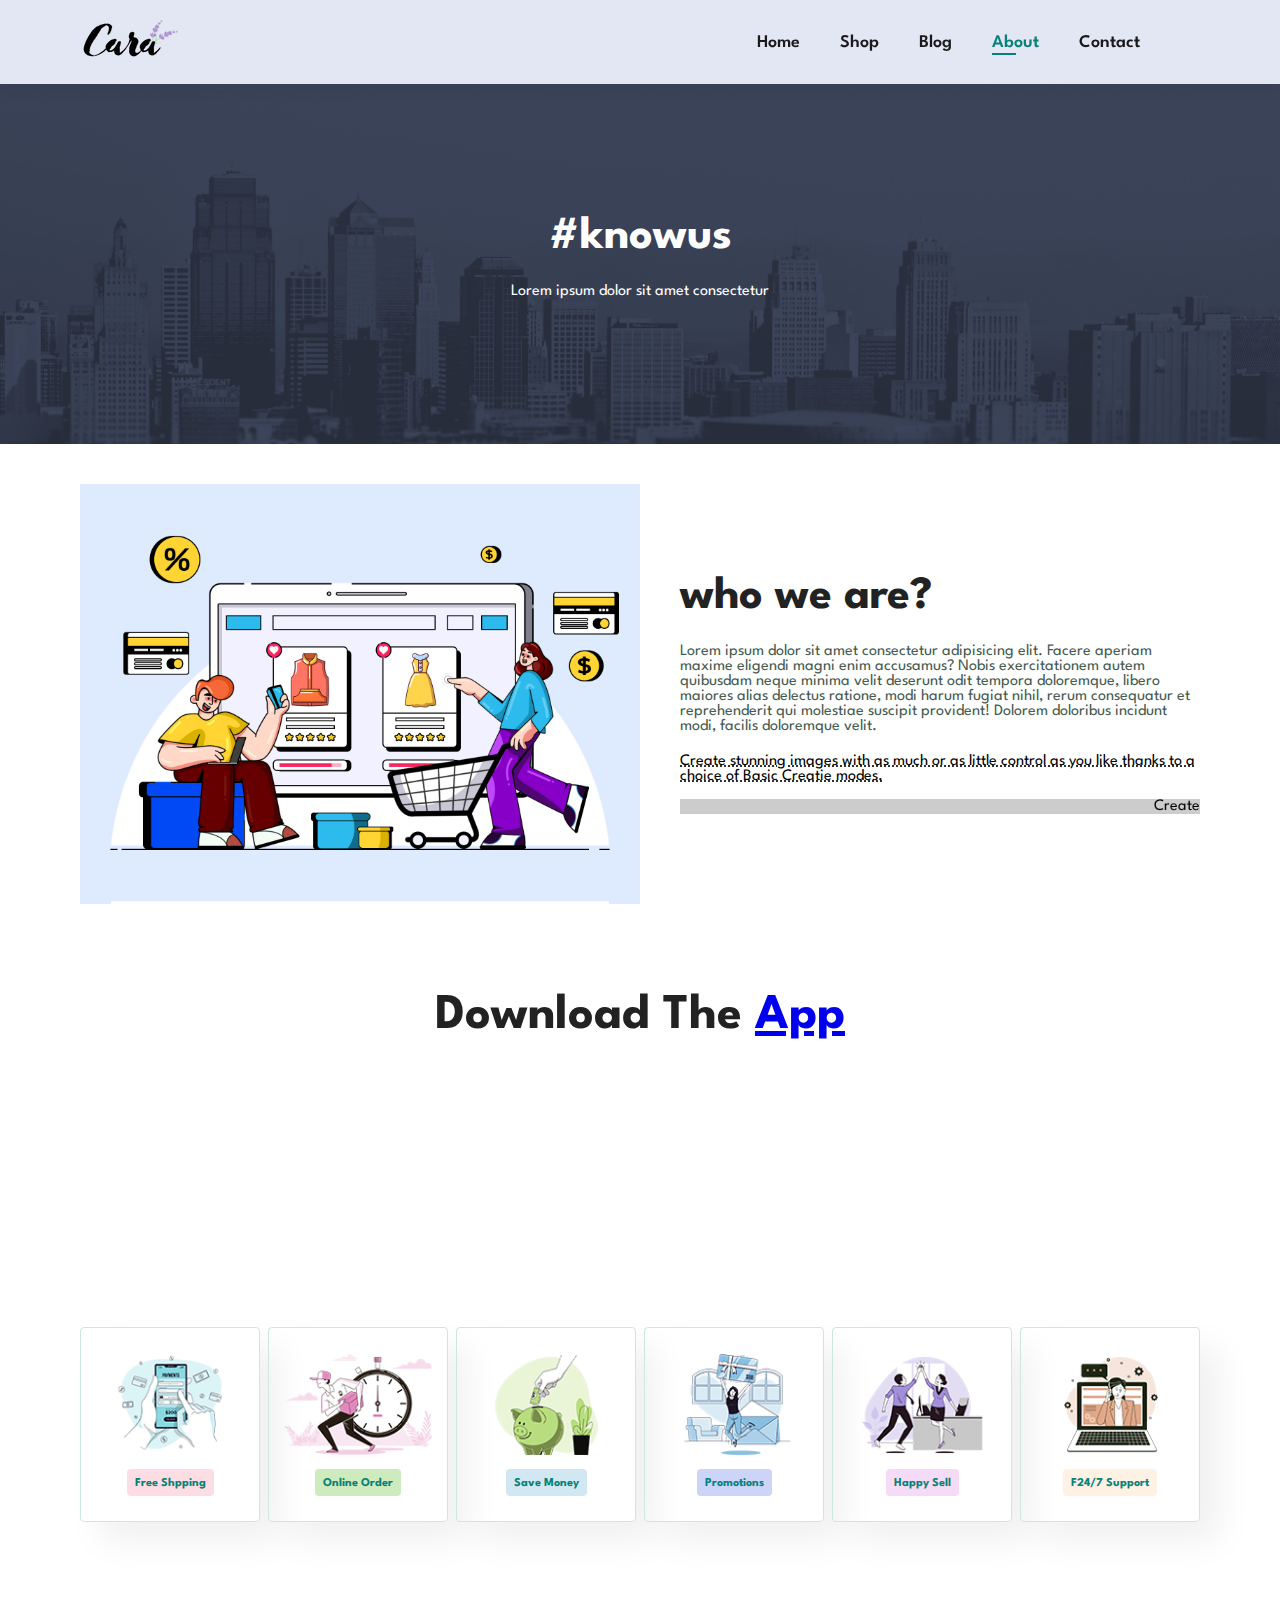
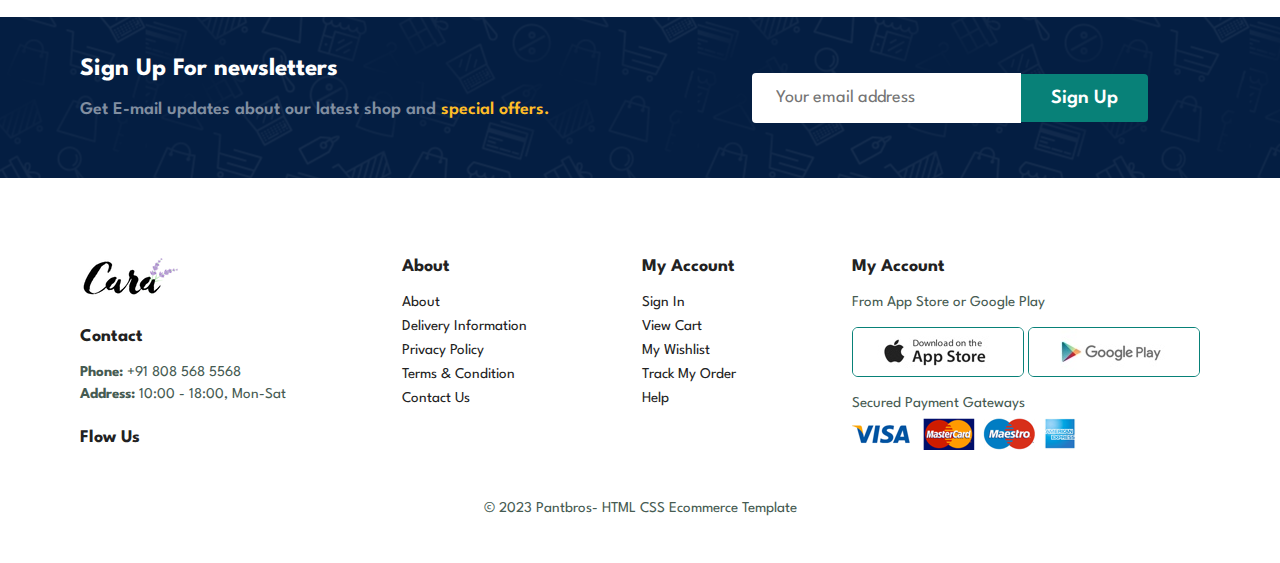
==== about.html @ df1c9604 "2 Pages added" ====
<!DOCTYPE html>
<html lang="en">
<head>
    <meta charset="UTF-8">
    <meta name="viewport" content="width=device-width, initial-scale=1.0">
    <title>Ecommerce Website</title>
    <link rel="stylesheet" href="https://cdnjs.cloudflare.com/ajax/libs/font-awesome/6.4.2/css/all.min.css" integrity="sha512-z3gLpd7yknf1YoNbCzqRKc4qyor8gaKU1qmn+CShxbuBusANI9QpRohGBreCFkKxLhei6S9CQXFEbbKuqLg0DA==" crossorigin="anonymous" referrerpolicy="no-referrer" />
    <link rel="stylesheet" href="assets/css/style.css">
    <link rel="stylesheet" href="assets/css/common.css">
    <link rel="stylesheet" href="assets/css/responsive.css">
</head>
<body>
    <!-- header -->
    <section id="header">
        <a href="#"><img src="assets/images/logo.png" alt="logo" class="logo"></a>
        <div>
            <ul id="navbar">
                <li><a href="index.html">Home</a></li>
                <li><a href="shop.html">Shop</a></li>
                <li><a href="blog.html">Blog</a></li>
                <li><a class="active" href="about.html">About</a></li>
                <li><a href="contact.html">Contact</a></li>
                <li><a href="cart.html"><i class="fa-solid fa-bag-shopping"></i></a></li>
                <a id="close"><i class="fa-solid fa-xmark"></i></a>
            </ul>
        </div>
        
        <div id="mobile">
            <a href="cart.html"><i class="fa-solid fa-bag-shopping"></i></a>
            <i class="fa-solid fa-bars" id="bar"></i>
        </div>
    </section>
    <!-- header /-->
    
    <!-- hero  -->
    <section id="pageHeader" class="about-header">
        <h2>#knowus</h2>
        <p>Lorem ipsum dolor sit amet consectetur</p>
    </section>
    <!-- hero  /-->
    
    <!-- about main content -->
    <section id="about-head" class="theme-p1">
        <img src="assets/images/about/a6.jpg" alt="a6">
        <div>
           <h2>who we are?</h2>
           <p>Lorem ipsum dolor sit amet consectetur adipisicing elit. Facere aperiam maxime eligendi magni enim accusamus? Nobis exercitationem autem quibusdam neque minima velit deserunt odit tempora doloremque, libero maiores alias delectus ratione, modi harum fugiat nihil, rerum consequatur et reprehenderit qui molestiae suscipit provident! Dolorem doloribus incidunt modi, facilis doloremque velit.</p>
           <abbr title="">
            Create stunning images with as much or as little control as you like thanks to a choice of Basic Creatie modes.
           </abbr> 
           <br>
           <br>
           <marquee bgcolor="#ccc" loops="-1" scrollamount="5" width="100%">Create stunning images with as much or as little control as you like thanks to a choice of Basic Creatie modes.</marquee>
        </div>
    </section>
    <!-- about main content /-->
    
    <!-- about app -->
    <section id="about-app" class="theme-p1">
        <h1>Download The <a href="#">App</a></h1>
        <div class="video">
            <video autoplay muted loop src="assets/images/about/1.mp4"></video>
        </div>
    </section>
    <!-- about app /-->

    <!-- features -->
    <section id="features" class="theme-p1">
        <div class="fe-box">
            <img src="assets/images/features/f1.png" alt="f1">
            <h6>Free Shpping</h6>
        </div>
        <div class="fe-box">
            <img src="assets/images/features/f2.png" alt="f2">
            <h6>Online Order</h6>
        </div>
        <div class="fe-box">
            <img src="assets/images/features/f3.png" alt="f3">
            <h6>Save Money</h6>
        </div>
        <div class="fe-box">
            <img src="assets/images/features/f4.png" alt="f4">
            <h6>Promotions</h6>
        </div>
        <div class="fe-box">
            <img src="assets/images/features/f5.png" alt="f5">
            <h6>Happy Sell</h6>
        </div>
        <div class="fe-box">
            <img src="assets/images/features/f6.png" alt="f6">
            <h6>F24/7 Support</h6>
        </div>
    </section>
    <!-- features /-->
    
    <!-- newsletter -->
    <section id="newsletter" class="theme-p1 theme-m1">
        <div class="newstext">
            <h4>Sign Up For newsletters</h4>
            <p>Get E-mail updates about our latest shop and <span>special offers.</span></p>
        </div>
        <div class="form">
            <input type="text" placeholder="Your email address"><button class="normal">Sign Up</button>
        </div>
    </section>
    <!-- newsletter /-->
    <!-- footer -->
    <section class="theme-p1">
        <footer>
            <div class="col">
                <img src="assets/images/logo.png" alt="logo" class="logo">
                <h4>Contact</h4>
                <p><strong>Phone:</strong> +91 808 568 5568</p>
                <p><strong>Address:</strong> 10:00 - 18:00, Mon-Sat</p>
                <div class="follow">
                    <h4>Flow Us</h4>
                    <div class="icon">
                        <i class="fa-brands fa-facebook"></i>
                        <i class="fa-brands fa-twitter"></i>
                        <i class="fa-brands fa-instagram"></i>
                        <i class="fa-brands fa-pinterest"></i>
                        <i class="fa-brands fa-youtube"></i>
                    </div>
                </div>
            </div>
            <div class="col">
                <h4>About</h4>
                <a href="#about">About</a>
                <a href="#about">Delivery Information</a>
                <a href="#privacy-policy">Privacy Policy</a>
                <a href="#terms-and-condition">Terms & Condition</a>
                <a href="#contact">Contact Us</a>
            </div>
            <div class="col">
                <h4>My Account</h4>
                <a href="#sign-in">Sign In</a>
                <a href="#View-cart">View Cart</a>
                <a href="#my-wishlist">My Wishlist</a>
                <a href="#track-my-order">Track My Order</a>
                <a href="#help">Help</a>
            </div>
            <div class="col install">
                <h4>My Account</h4>
                <p>From App Store or Google Play</p>
                <div class="row">
                    <img src="assets/images/pay/app.jpg" alt="app">
                    <img src="assets/images/pay/play.jpg" alt="play">
                </div>
                <p>Secured Payment Gateways</p>
                    <img src="assets/images/pay/pay.png" alt="pay">
            </div>
            <div class="copyright">
                <p><span>&#169;</span> 2023 Pantbros- HTML CSS Ecommerce Template</p>
            </div>
        </footer>
       
    </section>
    <!-- footer /-->
    <!-- script -->
    <script src="assets/js/script.js"></script>
    <!-- script /-->
</body>
</html>
---- assets/css/style.css ----
@import url('root.css');

*{
    margin: 0;
    padding: 0;
    box-sizing: border-box;
    font-family: var(--theme-font-family);
}

h1{
    font-size: 50px;
    line-height: 64px;
    color:#222;
}
h2{
    font-size: 46px;
    line-height: 54px;
    color:#222;
}
h4{
    font-size: 20px;
    color:#222;
}
h6{
    font-size: 12px;
    font-weight: 700;
}

p{
    font-size: 16px;
    color: var(--cs-para-color);
    margin:20px 0px 20px 0px; 
}

body{
    width: 100%;
}
.d-none{
    display: none;
}
.theme-p1{
    padding: 40px 80px;
}

.theme-m1{
    margin:40px 0px;
}

button.normal{
    font-size: 20px;
    font-weight:600;
    padding: 15px 30px;
    color: var(--black);
    background-color:var(--white);
    border-radius: 4px;
    -webkit-border-radius: 4px;
    -moz-border-radius: 4px;
    -ms-border-radius: 4px;
    -o-border-radius: 4px;
    border: none;
    cursor: pointer;
    transition: 0.2s ease;
    -webkit-transition: 0.2s ease;
    -moz-transition: 0.2s ease;
    -ms-transition: 0.2s ease;
    -o-transition: 0.2s ease;
}
button.transparent-white{
    font-size: 15px;
    font-weight:600;
    padding: 11px 18px;
    color: var(--white);
    background-color:var(--transparent-btn);
    border: 1px solid var(--white);
    cursor: pointer;
    transition: 0.2s ease;
    -webkit-transition: 0.2s ease;
    -moz-transition: 0.2s ease;
    -ms-transition: 0.2s ease;
    -o-transition: 0.2s ease;
}
/* header starts */

#header{
    padding: 20px 80px;
    background: var(--header-bg);
    box-shadow: var(--box-bs);
    justify-content: space-between;
    position: sticky;
    top: 0;
    left: 0;
    z-index: 999;
}

#navbar{
    justify-content: center;
}


#navbar li{
    list-style: none;
    padding: 0px 20px;
}

#navbar li a{
    text-decoration: none;
    font-size: 18px;
    font-weight: 600;
    color: var(--header-link-color);
    transition: 0.3s ease;
    -webkit-transition: 0.3s ease;
    -moz-transition: 0.3s ease;
    -ms-transition: 0.3s ease;
    -o-transition: 0.3s ease;
    position: relative;
}

#navbar li a:hover,#navbar li a.active{
    color: var(--header-link-hover-color);
}


.activex{
    display: none;
}
#navbar li a.active::after,#navbar li a:hover::after{
    content: '';
    width: 50%;
    height: 2px;
    background-color:var(--header-link-active-color);
    position: absolute;
    left: 0;
    bottom: -4px;
}

#mobile,#close{
    display: none;
    align-items: center;
}
/* Home Page*/

#hero{
    background-image: var(--hero-bg);
    height: 90vh;
    width: 100%;
    background-size: cover;
    background-position: top 25% right 0%;
    padding: 0 80px;
    display: flex;
    align-items: flex-start;
    justify-content: center;
    flex-direction: column;
}

#hero h4{
    padding-bottom: 15px;
}

#hero h1{
    color: var(--theme-cc);
}

#hero button{
    background-image:var(--theme-bgi-button);
    background-color:var(--theme-cbg-c);
    color: var(--theme-cc);
    border: 0;
    padding: 14px 80px 14px;
    background-repeat:no-repeat;
    cursor: pointer;
    font-weight: 700;
    font-size: 20px;
}

#features{
    justify-content: space-between;
    flex-wrap: wrap;
}
#features .fe-box{
    width: 180px;
    text-align: center;
    padding: 25px 15px;
    box-shadow: var(--fe-bx-bs);
    border:var(--fe-bx-boder);
    border-radius: 4px;
    -webkit-border-radius: 4px;
    -moz-border-radius: 4px;
    -ms-border-radius: 4px;
    -o-border-radius: 4px;
    margin: 15px 0px;
}

#features .fe-box:hover{
    box-shadow: var(--fe-bx-hover-bs);
}

#features .fe-box img{
    width: 100%;
    margin-bottom: 10px;
}

#features .fe-box h6{
    display: inline-block;
    padding: 9px 8px 6px 8px;
    line-height: 1;
    border-radius: 4px;
    -webkit-border-radius: 4px;
    -moz-border-radius: 4px;
    -ms-border-radius: 4px;
    -o-border-radius: 4px;
    background-color: var(--fe-txt-bg);
    color: var(--theme-cc);
}

#features .fe-box:nth-child(2) h6{
    background-color: var(--fe-bx-2);
}
#features .fe-box:nth-child(3) h6{
    background-color: var(--fe-bx-3);
}
#features .fe-box:nth-child(4) h6{
    background-color: var(--fe-bx-4);
}
#features .fe-box:nth-child(5) h6{
    background-color: var(--fe-bx-5);
}
#features .fe-box:nth-child(6) h6{
    background-color: var(--fe-bx-6);
}

#product1{
    text-align: center;
}
#product1 .pro-container{
    justify-content: space-between;
    flex-wrap: wrap;
    padding-top:20px;
}
#product1 .pro{
    width: 23%;
    min-width: 250px;
    padding: 10px 12px ;
    border:var(--pro-bx-boder);
    border-radius: 25px;
    -webkit-border-radius: 25px;
    -moz-border-radius: 25px;
    -ms-border-radius: 25px;
    -o-border-radius: 25px;
    cursor: pointer;
    box-shadow: var(--pro-bx-bs);
    margin: 15px 0px;
    transition: 0.2s ease;
    -webkit-transition: 0.2s ease;
    -moz-transition: 0.2s ease;
    -ms-transition: 0.2s ease;
    -o-transition: 0.2s ease;
    position: relative;
}

#product1 .pro:hover{
    box-shadow: var(--pro-bx-hover-bs);
}
#product1 .pro img{
    width: 100%;
    border-radius: 20px;
    -webkit-border-radius: 20px;
    -moz-border-radius: 20px;
    -ms-border-radius: 20px;
    -o-border-radius: 20px;
}

#product1 .pro .desc{
    text-align: start;
    padding: 10px 0px;
}

#product1 .pro .desc span{
    color:var(--pro-brnd-txt);
    font-size: 16px;
}

#product1 .pro .desc h5{
    padding-top: 7px;
    color:var(--pro-desc-txt);
    font-size: 18px;
}

#product1 .pro .desc i{
    font-size: 16px;
    color: var(--pro-brnd-i);
}

#product1 .pro .desc h4{
    padding-top:7px;
    font-size: 17px;
    font-weight: 700;
    color: var(--theme-cc);
}

#product1 .pro .cart{
    width: 40px;
    height: 40px;
    line-height: 40px;
    border-radius: 50px;
    -webkit-border-radius: 50px;
    -moz-border-radius: 50px;
    -ms-border-radius: 50px;
    -o-border-radius: 50px;
    background-color: var(--pro-cart-bg);
    font-weight: 500px;
    color: var(--theme-cc);
    position: absolute;
    bottom: 20px;
    right: 10px;
}

#banner{
    text-align: center;
    flex-direction: column;
    justify-content: center;
    background-image:var(--mid-sec-banner-bg);
    width: 100%;
    height: 40vh;
    background-size: cover;
    background-position: center;
}
#banner h4{
    color: var(--white);
    font-size: 18px;
}
#banner h2{
    color: var(--white);
    font-size: 36px;
    padding: 10px 0px;
}

#banner h2 span{
    color: var(--alt-theme-c);
}

#banner button:hover{
    background-color: var(--theme-bg-btn);
    color: var(--white);
}
#sm-banner{
    justify-content: space-between;
    flex-wrap: wrap;
}
#sm-banner .banner-box{
    display:flex;
    flex-direction: column;
    align-items: flex-start;
    justify-content: center;
    min-width: 49%;
    height: 50vh;
    background-size: cover;
    background-position: center;
    padding: 30px;
    position: relative;
}
#sm-banner .banner-box:nth-child(1){
    background-image:var(--expore-banner-bg-1);
}
#sm-banner .banner-box:nth-child(2){
    background-image:var(--expore-banner-bg-2);
}

#sm-banner h4{
    color: var(--white);
    font-size: 20px;
    font-weight: 300;
}

#sm-banner h2{
    color: var(--white);
    font-size: 28px;
    font-weight: 800;
}

#sm-banner span{
    color: var(--white);
    font-size: 14px;
    font-weight: 500;
    padding-bottom: 15px;
}

#sm-banner .banner-box:hover button{
    color: var(--theme-cc);
    border-color:var(--theme-cc);
    background: var(--theme-cc);
    color:var(--white);
}

#banner3{
    justify-content: space-between;
    flex-wrap: wrap;
}
#banner3 .banner-box{
    display:flex;
    flex-direction: column;
    align-items: flex-start;
    justify-content: center;
    min-width: 30%;
    height: 30vh;
    background-size: cover;
    background-position: center;
    padding: 20px;
    position: relative;
    margin-bottom:20px;
}

#banner3 h2{
    color: var(--white);
    font-weight: 900;
    font-size: 25px;
}

#banner3 h3{
    color: var(--alt-theme-c);
    font-weight: 800;
    font-size: 20px;
}

#banner3 .banner-box:nth-child(1){
    background-image:var(--text-banner-img-1);
}

#banner3 .banner-box:nth-child(2){
    background-image:var(--text-banner-img-2);
}
#banner3 .banner-box:nth-child(3){
    background-image:var(--text-banner-img-3);
}

#newsletter{
    justify-content: space-between;
    flex-wrap: wrap;
    align-items: center;
    background-image: var(--newsletter-bg-img);
    background-position: 20% 30%;
    background-color: var(--news-txt-color);
}


#newsletter h4{
    font-size: 25px;
    font-weight: 700;
    color: var(--white);
}

#newsletter p{
    font-size: 18px;
    font-weight: 600;
    color: var(--news-para-color);
}

#newsletter p span{
    color: var(--news-para-spn-c);
}
#newsletter .form{
    width: 40%;
}
#newsletter input{
    height: 3.125rem;
    padding: 0 1.25em;
    font-size: 18px;
    border: var(--transparent-boder);
    border-radius: 4px;
    -webkit-border-radius: 4px;
    -moz-border-radius: 4px;
    -ms-border-radius: 4px;
    -o-border-radius: 4px;
    outline: none;
    width: 60%;
    border-top-right-radius: 0;
    border-bottom-right-radius: 0;
}

#newsletter button{
    background-color: var(--theme-bg-btn);
    color: var(--white);
    white-space: nowrap;
    border-top-left-radius: 0;
    border-bottom-left-radius: 0;
}

footer{
    display: flex;
    flex-wrap: wrap;
    justify-content: space-between;
    align-items: unset;
}

footer .col{
    display: flex;
    flex-direction: column;
    align-items: flex-start;
    margin-bottom: 20px;
    /* flex-wrap: wrap;
    justify-content: space-between; */
}

footer .logo{
    margin-bottom: 30px;
}

footer h4{
    font-size: 18px;
    padding-bottom:20px;
}

footer p{
    font-size: 15px;
    margin:0 0 8px 0;
}

footer a{
    font-size: 15px;
    margin: 0 0 8px 0;
    color: var(--footer-txt-color);
    margin:0 0 10px 0;
    text-decoration: none;
}

footer .follow{
    margin-top: 20px;
}

footer .follow i{
    color: var(--footer-i-c);
    padding-right:4px;
    cursor: pointer;
}

footer .follow i:hover,
footer a:hover{
    color: var(--theme-cc);
}

footer .install .row img{
    border: var(--app-img-border);
    border-radius: 6px;
    -webkit-border-radius: 6px;
    -moz-border-radius: 6px;
    -ms-border-radius: 6px;
    -o-border-radius: 6px;
}

footer .install .row img{
    margin:10px 0 15px 0px;
}

footer .copyright{
    width: 100%;
    text-align: center;
}

/* Shop Page */

#pageHeader{
    background-image:var(--blog-banner-bg);
    width: 100%;
    height: 40vh;
    background-size: cover;
    display: flex;
    justify-content: center;
    text-align: center;
    flex-direction: column;
    padding: 14px;
}

#pageHeader h2, #pageHeader p{
    color: var(--white);
}

#pagination{
    text-align: center;
}

#pagination a{
    text-decoration: none;
    background-color: var(--theme-cc);
    padding: 15px 20px;
    border-radius: 4px;
    -webkit-border-radius: 4px;
    -moz-border-radius: 4px;
    -ms-border-radius: 4px;
    -o-border-radius: 4px;
    color: var(--white);
    font-weight: 600;
}

#pagination a i{
    font-size: 16px;
    font-weight: 600;
}
#prodetails{
    margin-top: 20px;
    display: flex;
}

#prodetails .single-pro-image{
    width: 40%;
    margin-right:50px;
}

#prodetails .single-pro-details{
    width: 50%;
    padding-top: 30px;
}

#prodetails .single-pro-details h4{
    padding: 40px 0 20px;
}

#prodetails .single-pro-details h6{
    font-size: 26px;
}


#prodetails .single-pro-details select{
    display: block;
    padding: 5px 10px;
    margin-bottom: 10px;
}

#prodetails .single-pro-details input{
    width: 50px;
    height: 47px;
    padding-left:10px;
    font-size: 18px;
    margin-right: 10px;
}
#prodetails .single-pro-details input:focus{
    outline: none;
}

#prodetails .single-pro-details span{
    line-height: 25px;
}
#prodetails .single-pro-details button{
    background-color: var(--theme-bg-btn);
    color: var(--white);
}

#mainIamge{
    width: 100%;
}

.small-img-group{
    display: flex;
    justify-content: space-between;
}

.small-img-group img{
    width: 100%;
}

.small-img-col{
    flex-basis: 24%;
    cursor: pointer;
}

/* blog css */

.blog-header{
    background: var(--blogs-banner-bg)!important;
}

#blog{
    padding: 150px 150px 0px 150px;
}

#blog .blog-box{
    display: flex;
    position: relative;
    align-items: center;
    width: 100%;
    padding-bottom: 90px;
}


#blog .blog-box h1{
    position: absolute;
    top: -40px;
    left: 0;
    font-size: 70px;
    color: var(--blog-hdc);
    font-weight: 700;
    z-index: -1;
}

#blog .blog-img{
    width: 50%;
    margin-right: 40px;
}

#blog img{
    width:100%;
    height: 300px;
    object-fit: cover;
}

#blog .blog-details{
    width: 50%;
}

#blog .blog-details a{
    text-decoration: none;
    color: var(--black);
    font-weight: 700;
    position: relative;
    transition: .3s ease;
    -webkit-transition: .3s ease;
    -moz-transition: .3s ease;
    -ms-transition: .3s ease;
    -o-transition: .3s ease;
}

#blog .blog-details a::after{
    content: '';
    width: 50px;
    height: 1px;
    background-color: var(--black);
    position: absolute;
    top: 8px;
    right: -60px;
}

#blog .blog-details a:hover{
    color: var(--theme-cc);
}
#blog .blog-details a:hover::after{
    background:var(--theme-cc);
}
/* about page */
#pageHeader.about-header{
    background-image: var(--about-header)!important;
}
#about-head{
    display: flex;
    align-items: center;
}
#about-head img{
    width: 50%;
    height: auto;
}

#about-head div{
    padding-left: 40px;

}

#about-app{
    text-align: center;
}

#about-app .video{
    width:70%;
    height: 100%;
    margin: 30px auto 0 auto;
}

#about-app video{
    width: 100%;
    height: 100%;
    border-radius: 20px;
    -webkit-border-radius: 20px;
    -moz-border-radius: 20px;
    -ms-border-radius: 20px;
    -o-border-radius: 20px;
}
---- assets/css/common.css ----
#header,#navbar,#features,.pro-container,#banner,#sm-banner,#banner3,#newsletter,#newsletter .form{
    display: flex;
    align-items: center;
}
---- assets/css/responsive.css ----
@media screen and (max-width:799px){
    .theme-p1{
        padding:40px 40px;
    }
    
    #navbar{
        flex-direction:column;
        align-items: flex-start;
        justify-content: flex-start;
        position: fixed;
        top: 0;
        right: -300px;
        height: 100vh;
        width: 300px;
        background-color: var(--header-bg);
        box-shadow: var(--nav-mob-bs);
        padding: 80px 0 0 10px;
        transition: 0.3s;
        -webkit-transition: 0.3s;
        -moz-transition: 0.3s;
        -ms-transition: 0.3s;
        -o-transition: 0.3s;
}
    #navbar.active{
        right: 0px;
    }
    #navbar li{
        margin-bottom: 25px;
    }

    #mobile{
        display: flex;
        align-items: center;
    }
    #mobile i{
        color: var(--header-link-color);
        font-size: 24px;
        padding-left: 20px;
    }
    #close{
        display: inline-block;
        position: absolute;
        top:30px;
        right:30px;
        font-size: 24px;
        color: var(--close-btn-c);
    }

    #navbar .fa-bag-shopping{
        display: none;
    }

    #hero{
        height: 70vh;
        padding: 0 80px;
        background-position: top 30% right 35%;
    }
    #features{
        justify-content: center;
    }

    #features .fe-box{
        margin: 15px 15px;
    }
    #product1 .pro-container{
        justify-content: center;
    }
    #product1 .pro{
        margin: 15px;
    }

    #banner{
        height: 20vh;
    }

    #sm-banner .banner-box {
        min-width: 100%;
        height: 30vh;
    }

    #banner3 .banner-box{
        width:28%;
    }

    #newsletter .form{
        width: 70%;
    }

    #banner3 h2{
        line-height: 2rem;
    }
    #banner3 h3{
        margin-top: 1rem;
    }
}

@media screen and (max-width:477px) {
    #header{
        padding:10px 30px;
    }
    .theme-p1{
        padding: 20px;
    }
    #hero button{
        background-size: 100% 100%;
        padding:14px 40px 14px;
    }
    h1{
        font-size: 30px;
        line-height: 1rem;
    }
    h2{
        font-size: 32px;
    }

    #hero h4{
        padding-bottom: 0;
    }
    #hero{
        padding:0px 20px;
        background-position: 55%;
    }
    #features{
        justify-content: space-between;
    }
    #features .fe-box{
        margin:0 0 15px 0;
        width: 155px;
    }
    #product1 .pro{
        width: 100%;
    }

    #banner {
        height: 40vh;
    }

    #sm-banner .banner-box {
        height: 30vh;
    }

    #sm-banner .banner-box:nth-child(2){
        margin-top: 20px;
    }

    #banner3 .banner-box {
        width: 100%;
    }

    #newsletter .form {
        width: 100%;
    }
    #newsletter h4,#newsletter p{
        text-align: center;
    }

    footer{
        flex-direction: column;
    }

    /* single products */
    #prodetails{
        display: flex;
        flex-direction: column;
    }

    #prodetails .single-pro-image{
        width: 100%;
    }

    #prodetails .single-pro-details {
        width: 100%;
        padding-top: 30px;
    }

    #prodetails .single-pro-details h4 {
        padding: 20px 0 20px;
    }
    #prodetails .single-pro-details select{
        margin-bottom: 20px;
    }

    /* blog page Css */

    #blog{
        padding: 100px 20px 0 20px;
    }
    #blog .blog-img{
        width: 100%;
        margin-right: 0px;
        margin-bottom: 30px;
    }
    #blog .blog-box {
        flex-direction: column;
        align-items: flex-start;
    }

    #blog .blog-details{
        width: 100%;
    }
    /* about page */
    #about-head{
        flex-direction: column;
    }
    
    #about-head img {
        width: 100%;
        margin-bottom: 20px;
    }
    #about-head div {
        padding-left: 0px;
    }
    #about-app .video{
        width: 100%;
        height: 100%;
    }
}
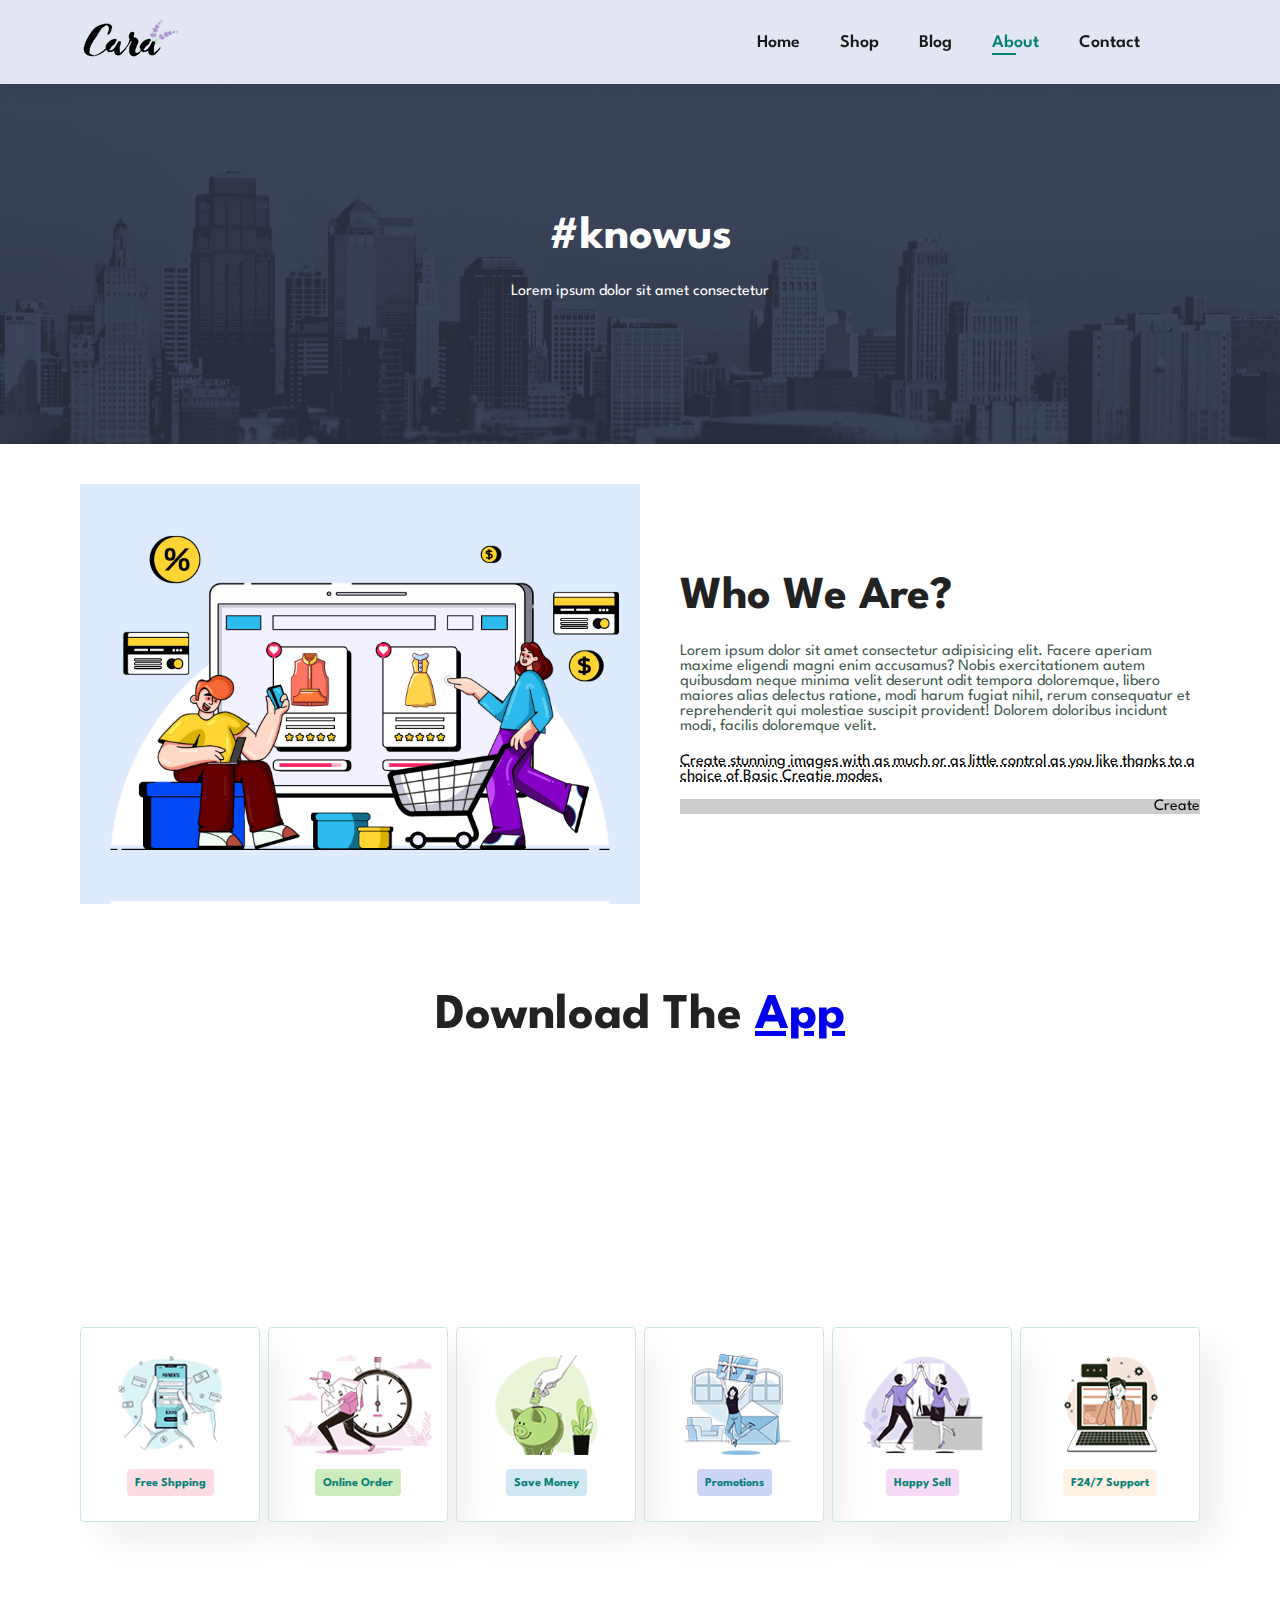
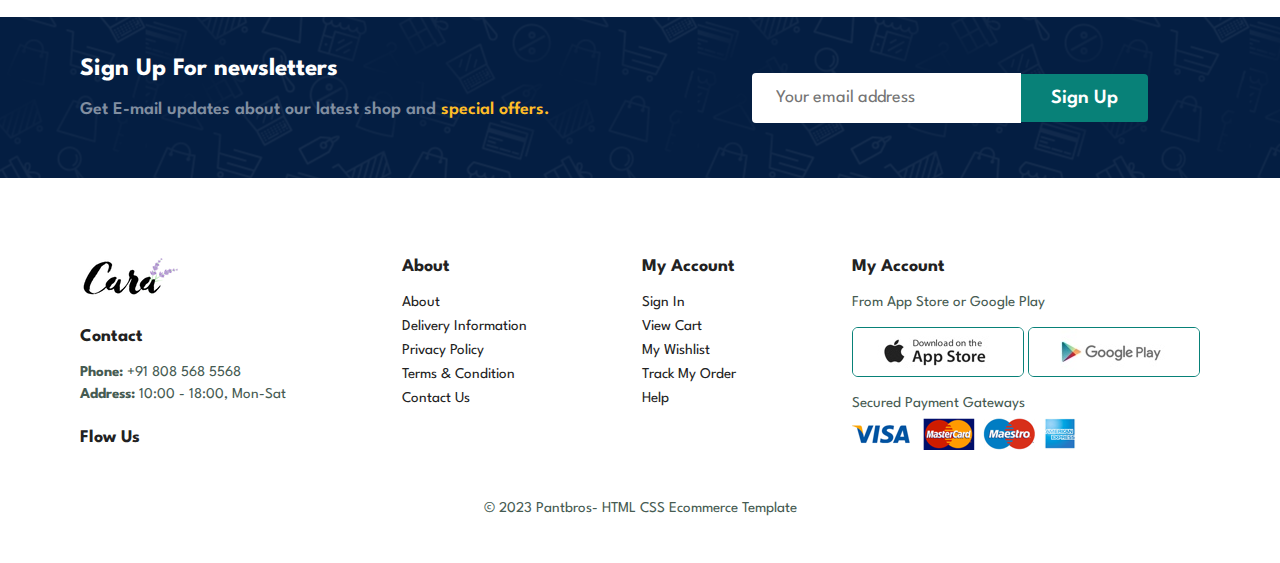
==== commit a0b74b5c: "pages added" ====
--- a/about.html
+++ b/about.html
@@ -12,7 +12,7 @@
 <body>
     <!-- header -->
     <section id="header">
-        <a href="#"><img src="assets/images/logo.png" alt="logo" class="logo"></a>
+        <a href="index.html"><img src="assets/images/logo.png" alt="logo" class="logo"></a>
         <div>
             <ul id="navbar">
                 <li><a href="index.html">Home</a></li>
@@ -43,7 +43,7 @@
     <section id="about-head" class="theme-p1">
         <img src="assets/images/about/a6.jpg" alt="a6">
         <div>
-           <h2>who we are?</h2>
+           <h2>Who We Are?</h2>
            <p>Lorem ipsum dolor sit amet consectetur adipisicing elit. Facere aperiam maxime eligendi magni enim accusamus? Nobis exercitationem autem quibusdam neque minima velit deserunt odit tempora doloremque, libero maiores alias delectus ratione, modi harum fugiat nihil, rerum consequatur et reprehenderit qui molestiae suscipit provident! Dolorem doloribus incidunt modi, facilis doloremque velit.</p>
            <abbr title="">
             Create stunning images with as much or as little control as you like thanks to a choice of Basic Creatie modes.
--- a/assets/css/style.css
+++ b/assets/css/style.css
@@ -769,4 +769,214 @@
     -moz-border-radius: 20px;
     -ms-border-radius: 20px;
     -o-border-radius: 20px;
+}
+
+/* contact page */
+
+#contact-details{
+    display: flex;
+    align-items: center;
+    justify-content: space-between;
+}
+
+#contact-details .details{
+    width: 40%;
+}
+
+#contact-details .details span,
+#form-details form span{
+    font-size: 16px;
+}
+
+#contact-details .details h2,
+#form-details form h2{
+    font-size: 26px;
+    line-height: 35px;
+    padding: 20px 0px;
+}
+
+#contact-details .details h3{
+    font-size: 18px;
+    padding-bottom: 15px;
+}
+
+#contact-details .details li{
+    list-style: none;
+    display: flex;
+    padding: 10px 0px;
+}
+
+#contact-details .details li i{
+    font-size: 16px;
+    padding-right: 22px;
+}
+
+#contact-details .details li p{
+    margin: 0;
+    font-size: 16px;
+}
+
+#contact-details .map{
+    width: 55%;
+    height:400px;
+}
+#contact-details .map iframe{
+    width: 100%;
+    height: 100%;
+}
+#form-details{
+    display: flex;
+    justify-content: space-between;
+    padding: 80px;
+    margin: 30px;
+    border: var(--form-input-border);
+}
+#form-details form{
+    width: 65%;
+    display: flex;
+    flex-direction: column;
+    align-items: flex-start;
+}
+
+#form-details form input,
+#form-details form textarea{
+    width: 100%;
+    padding: 12px 15px;
+    outline: none;
+    margin-bottom: 20px;
+    border: var(--form-input-border);
+}
+
+#form-details button{
+    background-color: var(--theme-cc);
+    color: var(--white);
+}
+#form-details .people .member-detail{
+    padding-bottom: 25px;
+    display: flex;
+    align-items: flex-start;
+}
+#form-details .people .member-detail img{
+    width: 65px;
+    height: 65px;
+    object-fit: cover;
+    margin-right:15px;
+}
+
+#form-details .people .member-detail p{
+    margin: 0;
+    font-size: 16px;
+    line-height: 15px;
+}
+#form-details .people .member-detail p span{
+    font-size: 16px;
+    display: block;
+    font-weight: 600;
+    color: var(--black);
+}
+/* cart page */
+#cart{
+    overflow-x: auto;
+}
+#cart table{
+    width: 100%;
+    border-collapse: collapse;
+    table-layout: fixed;
+    white-space: nowrap;
+}
+
+#cart table img{
+    width: 70px;
+}
+
+#cart table td:nth-child(1){
+    width: 100px;
+    text-align: center;
+}
+#cart table td:nth-child(2){
+    width: 150px;
+    text-align: center;
+}
+#cart table td:nth-child(3){
+    width: 250px;
+    text-align: center;
+}
+
+#cart table td:nth-child(4),
+#cart table td:nth-child(5),
+#cart table td:nth-child(6){
+    width: 150px;
+    text-align: center;
+}
+
+#cart table td:nth-child(5) input{
+    width: 70px;
+    padding: 10px 5px 10px 15px;
+}
+
+#cart table thead{
+    border: var(--cart-table-border);
+    border-left: none;
+    border-right: none;
+}
+
+#cart table thead td{
+    font-weight: 700;
+    text-transform: uppercase;
+    font-size: 16px;
+    padding: 18px 0px;
+}
+
+#cart table tbody tr td{
+    padding-top: 15px;
+}
+
+
+#add-cart{
+    display: flex;
+    flex-wrap: wrap;
+    justify-content: space-between;
+}
+
+#coupon{
+    width: 50%;
+    margin-bottom: 30px;
+}
+
+#coupon h3,#subtotal h3{
+    padding-bottom: 15px;
+}
+
+#coupon input{  
+    padding: 10px 20px;
+    outline: none;
+    width: 60%;
+    margin-right: 10px;
+    border: var(--cart-table-border);
+}
+
+#coupon button,#subtotal button{
+    background-color: var(--theme-cc);
+    color: var(--white);
+    padding: 12px 20px!important;
+}
+
+#subtotal{
+    width: 50%;
+    margin-bottom: 30px;
+    border: var(--cart-table-border);
+    padding: 30px;
+}
+
+#subtotal table{
+    border-collapse: collapse;
+    width: 100%;
+    margin-bottom: 20px;
+}
+
+#subtotal table td{
+    width: 50%;
+    border: var(--cart-table-border);
+    padding: 10px;
+    font-size: 15px;
 }--- a/assets/css/responsive.css
+++ b/assets/css/responsive.css
@@ -92,6 +92,14 @@
     #banner3 h3{
         margin-top: 1rem;
     }
+    /* contact page */
+    #form-details{
+        padding: 40px;
+    }
+    
+    #form-details form{
+        width: 50%;
+    }
 }
 
 @media screen and (max-width:477px) {
@@ -214,4 +222,43 @@
         width: 100%;
         height: 100%;
     }
+
+    /* contact page */
+
+    #contact-details{
+        flex-direction: column;
+    }
+
+    #contact-details .details {
+        width: 100%;
+        margin-bottom: 30px;
+    }
+
+    #contact-details .map{
+        width: 100%;
+    }
+
+    #form-details{
+        margin: 10px;
+        padding: 30px;
+        flex-wrap: wrap;
+    }
+    #form-details form {
+        width: 100%;
+        margin-bottom: 30px;
+    }
+
+    /* cart page */
+
+    #add-cart{
+        flex-direction: column;
+    }
+
+    #coupon,#subtotal{
+        width: 100%;
+    }
+
+    #subtotal{
+        padding: 20px;
+    }
 }